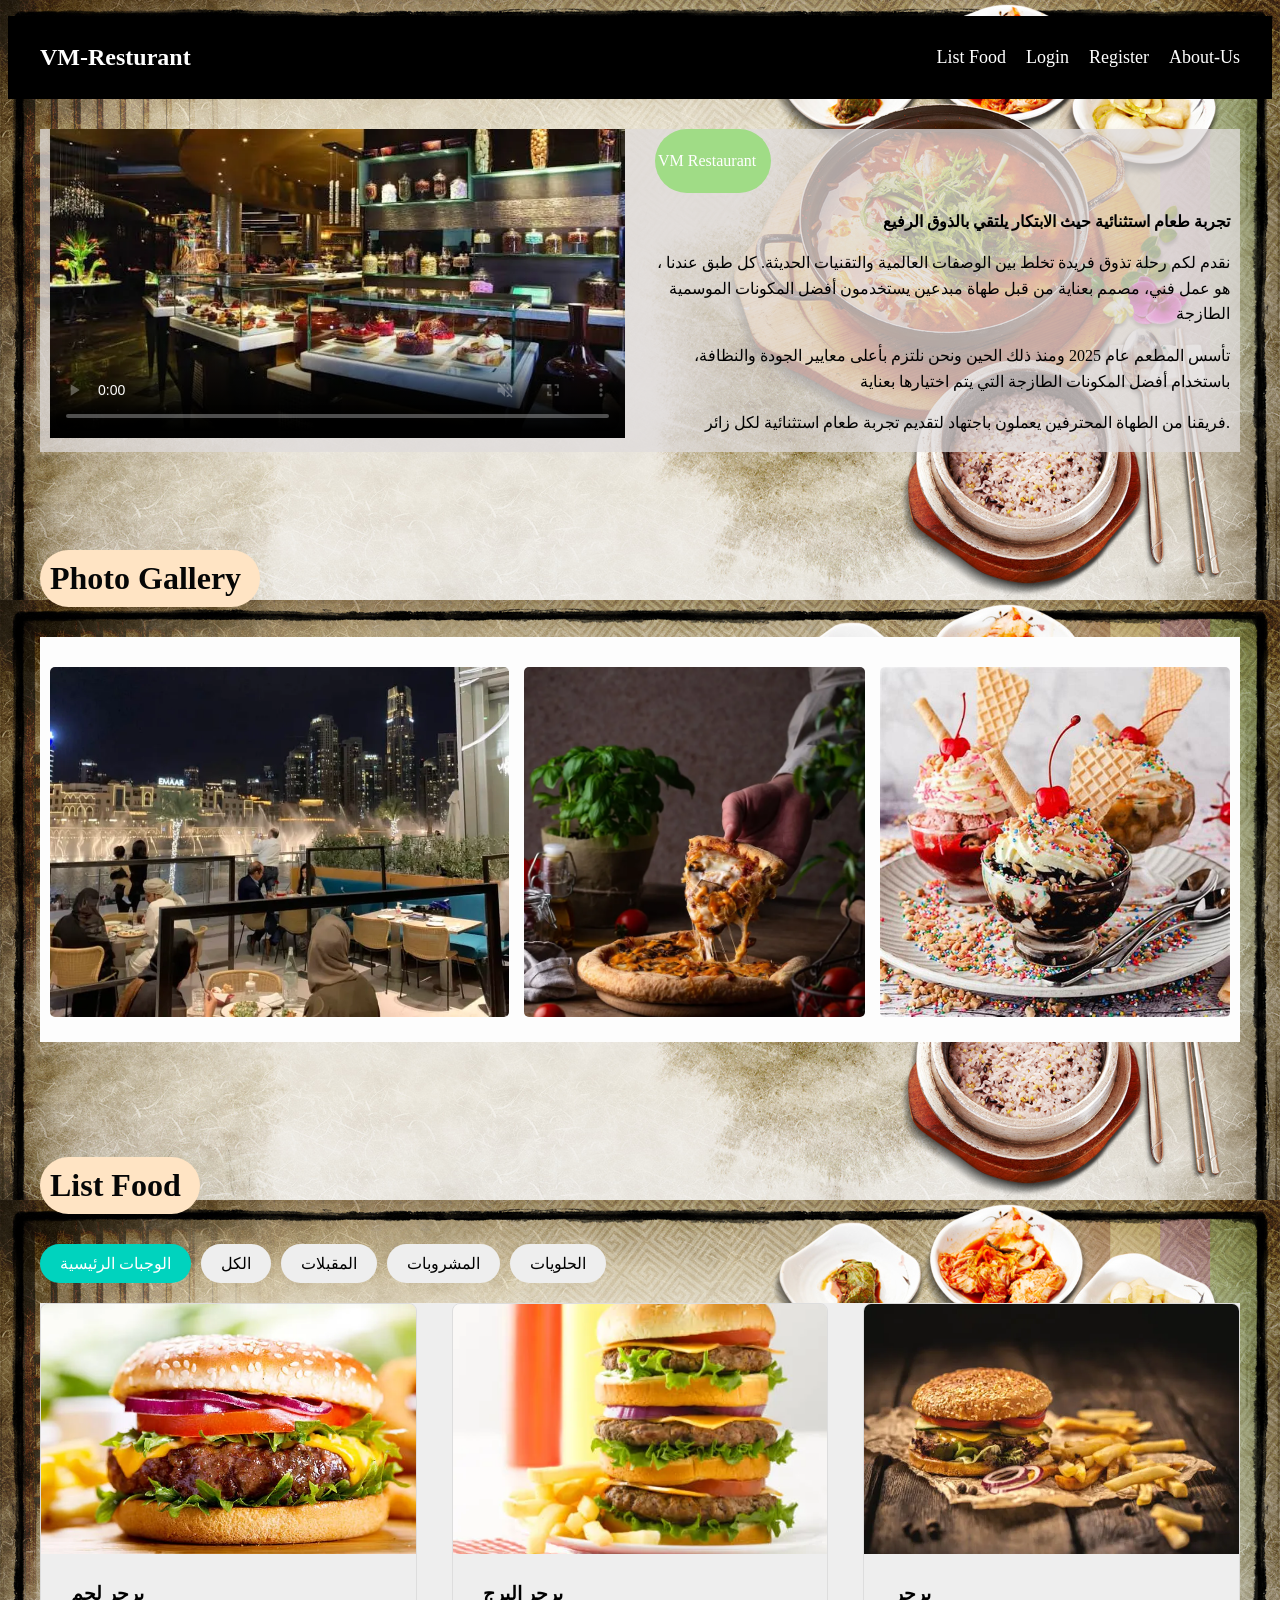
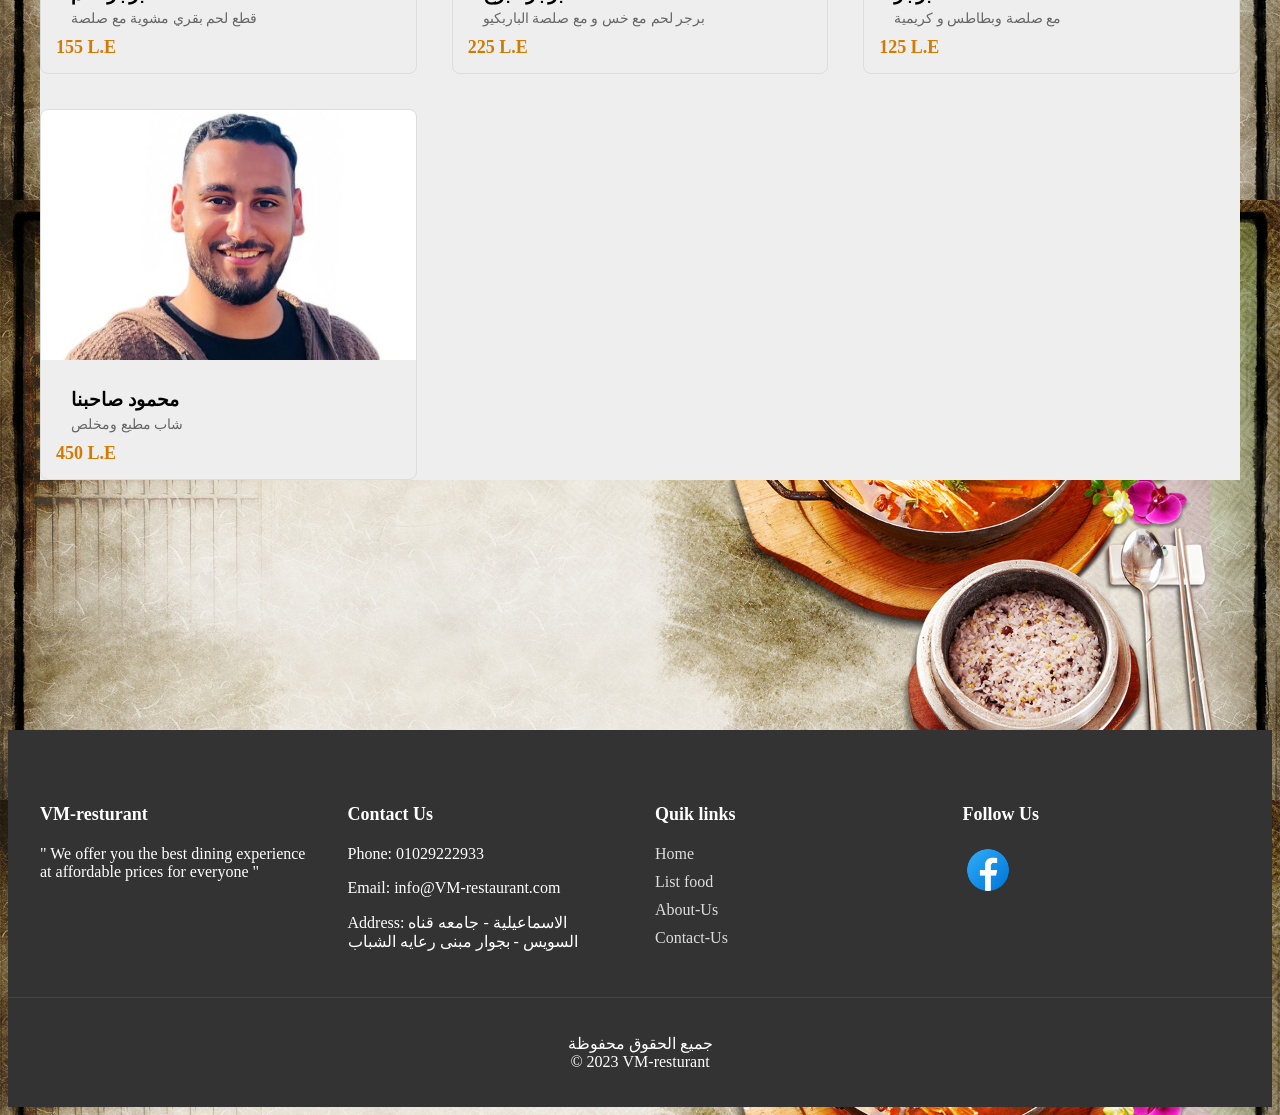
==== index.html @ 5b59d7ec "Add files via upload" ====
<!DOCTYPE html>
<html lang="ar">

<head>

    <meta charset="UTF-8">
    <meta name="viewport" content="width=device-width, initial-scale=1.0">
    <title>VM-Resturant - Home</title>
    <link rel="stylesheet" href="css/home.css">
    <link rel="shortcut icon" href="image/cm.jpg" type="image/x-icon">
</head>

<body>

    <p id="home"></p> <!--   اختصار للهوم  -->

    <nav class="navbar">
        <div class="nav-cont">

            <div class="logo">VM-Resturant</div>

            <ul class="links">
                <!-- <li><a href="#home">Home</a></li> -->
                <li><a href="#list">List Food</a></li>
                <li><a href="login.html">Login</a></li>
                <li><a href="register.html">Register</a></li>


                 <li><a href="detals.html">About-Us</a></li> 


            </ul>
        </div>
    </nav>

    <div class="about-container">

        <div class="about-content">

            <div class="about-video">

                <Video width="100%" controls poster="image/food.jpg" loop muted>
                    <source src="video/v2.mp4" type="video/mp4" title="Restaurant View">
                </Video>
            </div>

            <div class="about-text">




                <div class="name">
                    <p>VM Restaurant</p>
                </div>
                <p>
                    <b>
                        تجربة طعام استثنائية حيث الابتكار يلتقي بالذوق الرفيع

                    </b>
                </p>

                ، نقدم لكم رحلة تذوق فريدة تخلط بين الوصفات العالمية والتقنيات الحديثة. كل طبق عندنا هو عمل فني،
                مصمم بعناية من قبل طهاة مبدعين يستخدمون أفضل المكونات الموسمية الطازجة

                </p>

                تأسس المطعم عام 2025 ومنذ ذلك الحين ونحن نلتزم بأعلى معايير الجودة والنظافة، باستخدام أفضل المكونات
                الطازجة التي يتم اختيارها بعناية
                </p>

                <p>فريقنا من الطهاة المحترفين يعملون باجتهاد لتقديم تجربة طعام استثنائية لكل زائر.</p>



            </div>

        </div>
    </div>

    <br><br><br><br>


    <div>

    </div>
    <div class="about-photo">

            <h2 class="phototitel"> Photo Gallery</h2>

        <div class="Photo-Gallery">

                <div class="images">

                    <img src="image/nav.jpg" alt="صورة المطعم الداخلية" title="  لفيو في الداخل">
                    <img src="image/pizza1.jpg" alt="أحد أطباقنا" title=" احد اطباقنا">
                    <img src="image/ic2.jpg" alt="فريق العمل" title="   الحلويات">

                </div>
        </div>
    </div>





    <p id="list"></p>
    <!-- list shortcat  -->
    <br><br><br><br>


    <style>
        /* تنسيق عام */
    </style>
    </head>

    <body class="body1">
        <div class="menu-container">
            <h2 class="listtitel"> List Food </h2>

            <div class="category-tabs">
                <button class="category-btn active" onclick="filterMenu('main')">الوجبات الرئيسية</button>
                <button class="category-btn " onclick="filterMenu('all')">الكل</button>
                <button class="category-btn" onclick="filterMenu('appetizers')">المقبلات</button>
                <button class="category-btn" onclick="filterMenu('drinks')">المشروبات</button>
                <button class="category-btn" onclick="filterMenu('desserts')">الحلويات</button>
            </div>

            <div class="menu-cont">
                <!-- قسم الوجبات الرئيسية -->
                <div class="menu-category active" id="main">

                    <div class="menu-item">
                        <img src="image/p1.jpg" alt="برجر لحم">
                        <div class="item-info">
                            <h3>برجر لحم</h3>
                            <p> قطع لحم بقري مشوية مع صلصة </p>
                            <span class="price">155 L.E</span>

                        </div>
                    </div>

                    <div class="menu-item">
                        <img src="image/p2.jpg" alt=" ">
                        <div class="item-info">
                            <h3>برجر البرج</h3>
                            <p> برجر لحم مع خس و مع صلصة الباربكيو</p>
                            <span class="price"> 225 L.E </span>

                        </div>
                    </div>

                    <div class="menu-item">
                        <img src="image/p3.jpg" alt=" ">
                        <div class="item-info">
                            <h3>برجر </h3>
                            <p> مع صلصة وبطاطس و كريمية </p>
                            <span class="price">125 L.E</span>

                        </div>
                    </div>

                    <div class="menu-item">
                        <img src="image/hood.jpg" alt="حودا">
                        <div class="item-info">
                            <h3>محمود صاحبنا</h3>
                            <p>شاب مطيع ومخلص </p>
                            <span class="price">450 L.E</span>

                        </div>
                    </div>
                </div>


                <!-- قسم المقبلات -   -->
                <div class="menu-category" id="appetizers">
                    <div class="menu-item">
                        <img src="image/s1.jpg" alt="سلطة سيزر">
                        <div class="item-info">
                            <h3>سلطة </h3>
                            <p>خس روماني مع كروتون وصلصة </p>
                            <span class="price">45 L.E</span>

                        </div>
                    </div>



                    <div class="menu-item">
                        <img src="image/s2.jpg" alt="سلطه ">
                        <div class="item-info">
                            <h3>مكس سلطه</h3>
                            <p>بطيخ ونعناع ومش عارف الباقي</p>
                            <span class="price">45 L.E</span>

                        </div>
                    </div>

                    <div class="menu-item">
                        <img src="image/s3.jpg">
                        <div class="item-info">
                            <h3>سلطه فاكهه</h3>
                            <p>قطعم من الكيوي والتوت والفراوله الطازجه</p>
                            <span class="price">75 L.E</span>

                        </div>
                    </div>



                    <div class="menu-item">
                        <img src="image/c.jpg" alt=" ">
                        <div class="item-info">
                            <h3>شاورما </h3>
                            <p>شاورما لحم </p>
                            <span class="price">45 L.E</span>

                        </div>
                    </div>
                </div>

                <!-- قسم المشروبات -   -->
                <div class="menu-category" id="drinks">
                    <div class="menu-item">
                        <img src="image/orn.jpg" alt=" ">
                        <div class="item-info">
                            <h3>عصيرالبرتقال </h3>
                            <p>عصير برتقال فرش منعش</p>
                            <span class="price">35 L.E</span>

                        </div>
                    </div>

                    <div class="menu-item">
                        <img src="image/fra.jpg" alt="عصير فراولة">
                        <div class="item-info">
                            <h3>عصير فراولة</h3>
                            <p>طبيعي بدون إضافات صناعية</p>
                            <span class="price">35 L.E</span>

                        </div>
                    </div>

                    <div class="menu-item">
                        <img src="image/fra3.jpg" alt="قهوة عربية">
                        <div class="item-info">
                            <h3>قهوة عربية</h3>
                            <p>بالهيل والزعفران</p>
                            <span class="price">25 L.E</span>

                        </div>
                    </div>

                    <div class="menu-item">
                        <img src="image/fra1.jpg" alt="مشروب سموثي أفوكاد وكاكاو">
                        <div class="item-info">
                            <h3>مشروب سموثي أفوكادو</h3>
                            <p>مع الموز والكاكاو والعسل</p>
                            <span class="price">75 L.E</span>

                        </div>
                    </div>

                    <div class="menu-item">
                        <img src="image/fra2.jpg" alt=" عصير مانجو">
                        <div class="item-info">
                            <h3>عصير مانجو</h3>
                            <p>فرش ومنعش %100</p>
                            <span class="price">35 L.E</span>

                        </div>
                    </div>
                </div>

                <!-- قسم الحلويات  -->
                <div class="menu-category" id="desserts">
                    <div class="menu-item">
                        <img src="image/cakf.jpg" alt="تشيز كيك">
                        <div class="item-info">
                            <h3>تشيز كيك بالفراوله</h3>
                            <p>ةمع طبقة فراوله طازج</p>
                            <span class="price">45 L.E</span>

                        </div>
                    </div>

                    <div class="menu-item">
                        <img src="image/caksh.jpg" alt="تشيز كيك شوكولاتة">
                        <div class="item-info">
                            <h3>بال كيك شوكولاتة</h3>
                            <p> مع كريمة فانيليا</p>
                            <span class="price">45 L.E</span>

                        </div>
                    </div>

                    <div class="menu-item">
                        <img src="image/ic2.jpg" alt=" آيس كريم">
                        <div class="item-info">
                            <h3>ايس كريم</h3>
                            <p>مع عسل وكرز</p>
                            <span class="price">65 L.E</span>

                        </div>
                    </div>

                    <div class="menu-item">
                        <img src="image/ic.jpg" alt="آيس كريم">
                        <div class="item-info">
                            <h3>آيس كريم منزلي</h3>
                            <p>3 نكهات (فانيليا، شوكولاتة، فراولة)</p>
                            <span class="price">55 L.E</span>

                        </div>
                    </div>
                </div>
            </div>
        </div>

        <script>
            function filterMenu(category) {
                // إخفاء جميع الأقسام
                document.querySelectorAll('.menu-category').forEach(section => {
                    section.classList.remove('active');
                });

                // إزالة التنشيط من جميع الأزرار
                document.querySelectorAll('.category-btn').forEach(btn => {
                    btn.classList.remove('active');
                });

                // تنشيط الزر المحدد
                event.currentTarget.classList.add('active');

                // إظهار القسم المحدد
                if (category === 'all') {
                    document.querySelectorAll('.menu-category').forEach(section => {
                        section.classList.add('active');
                    });
                } else {
                    document.getElementById(category).classList.add('active');
                }
            }
        </script>
        <br><br>




        <br><br><br><br><br><br><br><br><br><br><br>


        <p id="contact"></p>


        <footer class="footer">

            <div class="footer-container">

                <div class="footer-section">

                    <h4>VM-resturant</h4>
                    <p>" We offer you the best dining experience at affordable prices for everyone "</p>
                </div>

                <div class="footer-section">

                    <h4>Contact Us</h4>
                    <p>Phone: 01029222933</p>
                    <p>Email: info@VM-restaurant.com</p>
                    <p>Address: الاسماعيلية - جامعه قناه السويس - بجوار مبنى رعايه الشباب</p>

                </div>


                <div class="footer-section">
                    <h4>Quik links</h4>
                    <ul>
                        <li><a href="#home">Home</a></li>
                        <li><a href="#list">List food</a></li>
                        <li><a href="detals.html">About-Us</a></li>
                        <li><a href="#">Contact-Us</a></li>
                    </ul>
                </div>


                <div class="footer-section">

                    <h4>Follow Us</h4>

                    <div class="social-icons">
                        <a href="https://www.facebook.com/share/1E9394icYe/?mibextid=wwXIfr"><img
                                src="image/facebook-icon.png" alt="فيسبوك"></a>

                        <!-- <img src="image/qrcode.png" alt="Qr code" > -->
                    </div>


                </div>


            </div>


            <div class="copyright">
                <p>جميع الحقوق محفوظة <br>
                    &copy; 2023 VM-resturant </p>
            </div>


        </footer>




    </body>

</html>
---- css/home.css ----
/* navbar style  */

        body {
            background-image: url(../image/back.jpg);
            background-repeat: repeat;
            background-size: contain;
        }

        .navbar {
            /* background-image: url(../image/nav.jpg);
            /* background-repeat: no-repeat;
            background-size: cover; */

            background-color: #000000;
            color: white;
            padding: 15px 0;
            position: sticky;
            top: 0;
            z-index: 100;
        }

        .nav-cont {

            display: flex;
            justify-content: space-between;
            align-items: center;
            max-width: 1200px;
            margin: 0 auto;
            padding: 0 20px;
        }

        .logo {
            font-size: 24px;
            font-weight: bold;
            text-align: left;
        }

        .links {
            display: flex;
            list-style: none;
        }

        .links li {
            margin-left: 20px;
        }

        .links a {
            color: rgb(255, 255, 255);
            text-decoration: none;
            font-size: 18px;
        }

        .links a:hover {
            text-decoration: underline;
            color: rgb(72, 255, 0);
        }



        /* home style mid  */

        .name {
            max-width: 110px;
            padding: 3px;
            border-radius: 60px;
            background-color: #a0dc86;
            color: #ffffff;
            text-align: left;
        }


        .phototitel {
            font-size: xx-large;
            color: #050606;
            margin-bottom: 30px;
            background-color: bisque;
            max-width: 200px;
            padding: 10px;
            border-radius: 30px;

        }

        .about-container {
            max-width: 1200px;
            margin: 0 auto;
            padding: 0 20px;
        }

        .about-content {
            padding: 0 10px;
            background-color: #dfdbdbbe;
            display: flex;
            gap: 30px;
            margin-top: 30px;
        }


        .about-video {
            flex: 1;
        }

        .about-text {
            flex: 1;
            line-height: 1.6;
            text-align: right;
        }

        .about-photo {
            max-width: 1200px;
            margin: 0 auto;
            padding: 0 20px;

        }

        .Photo-Gallery {
            background-color: #fdfdfd;
            padding: 10px 10px;
        }


        .images {
            display: flex;
            grid-template-columns: repeat(auto-fill, minmax(250px, 1fr));
            gap: 15px;
            margin-top: 5px;
            padding: 15px 0;
        }

        .images img {
            width: 100%;
            height: 0350px;
            object-fit: cover;
            border-radius: 5px;
        }



        /* list food  */
        /*  تنسيق أزرار التصنيفات */

        .category-tabs {
            display: flex;
            margin-bottom: 20px;
            flex-wrap: wrap;
            gap: 10px;
        }

        .category-btn {
            padding: 10px 20px;
            background: #eee;
            border: none;
            border-radius: 20px;
            cursor: pointer;
            font-size: 16px;
            transition: all 0.3s;
        }

        .category-btn.active,
        .category-btn:hover {
            background: #00d3be;
            color: white;
        }

        /* تنسيق عناصر القائمة */
        .listtitel {
            font-size: xx-large;
            color: #050606;
            margin-bottom: 30px;
            background-color: bisque;
            max-width: 140px;
            padding: 10px;
            border-radius: 30px;
        }

        .menu-container {
            max-width: 1200px;
            margin: 0 auto;
            padding: 0 20px;
        }

        .menu-cont {
            background-color: #eee;
            gap: 35px;
        }

        .menu-category {
            display: none;
        }

        .menu-category.active {
            display: grid;
            grid-template-columns: repeat(auto-fill, minmax(300px, 2fr));
            gap: 35px;
        }

        .menu-item {

            border: 1px solid #ddd;
            border-radius: 8px;
            overflow: hidden;
            transition: transform 0.3s;
        }

        .menu-item:hover {
            transform: translateY(-5px);
            box-shadow: 0 5px 15px rgba(0, 0, 0, 0.1);
        }

        .menu-item img {
            width: 100%;
            height: 250px;
            object-fit: cover;

        }

        .item-info {
            padding: 15px;
        }

        .item-info h3 {
            margin: 10px 15px 5px;

        }

        .item-info p {
            margin: 0 15px 10px;
            color: #666;
            font-size: 14px;
        }

        .price {
            font-weight: bold;
            color: #d37b00;
            font-size: 18px;
        }


        /* footer style  */

        .footer {
            background-color: #333;
            color: white;
            padding: 50px 0 0;
        }

        .footer-container {
            max-width: 1200px;
            margin: 0 auto;
            padding: 0 20px;
            display: grid;
            grid-template-columns: repeat(auto-fit, minmax(200px, 1fr));
            gap: 30px;
        }

        .footer-section h4 {
            margin-bottom: 20px;
            font-size: 18px;
        }

        .footer-section ul {
            list-style: none;
            padding: 0;
        }

        .footer-section ul li {
            margin-bottom: 10px;
        }

        .footer-section ul li a {
            color: #ddd;
            text-decoration: none;
        }

        .footer-section ul li a:hover {
            color: #e67e22;
        }

        .social-icons {
            display: flex;
            gap: 25px;
        }

        .social-icons img {
            width: 50px;

        }

        .copyright {
            text-align: center;
            padding: 20px 0;
            margin-top: 30px;
            border-top: 1px solid #444;
        }
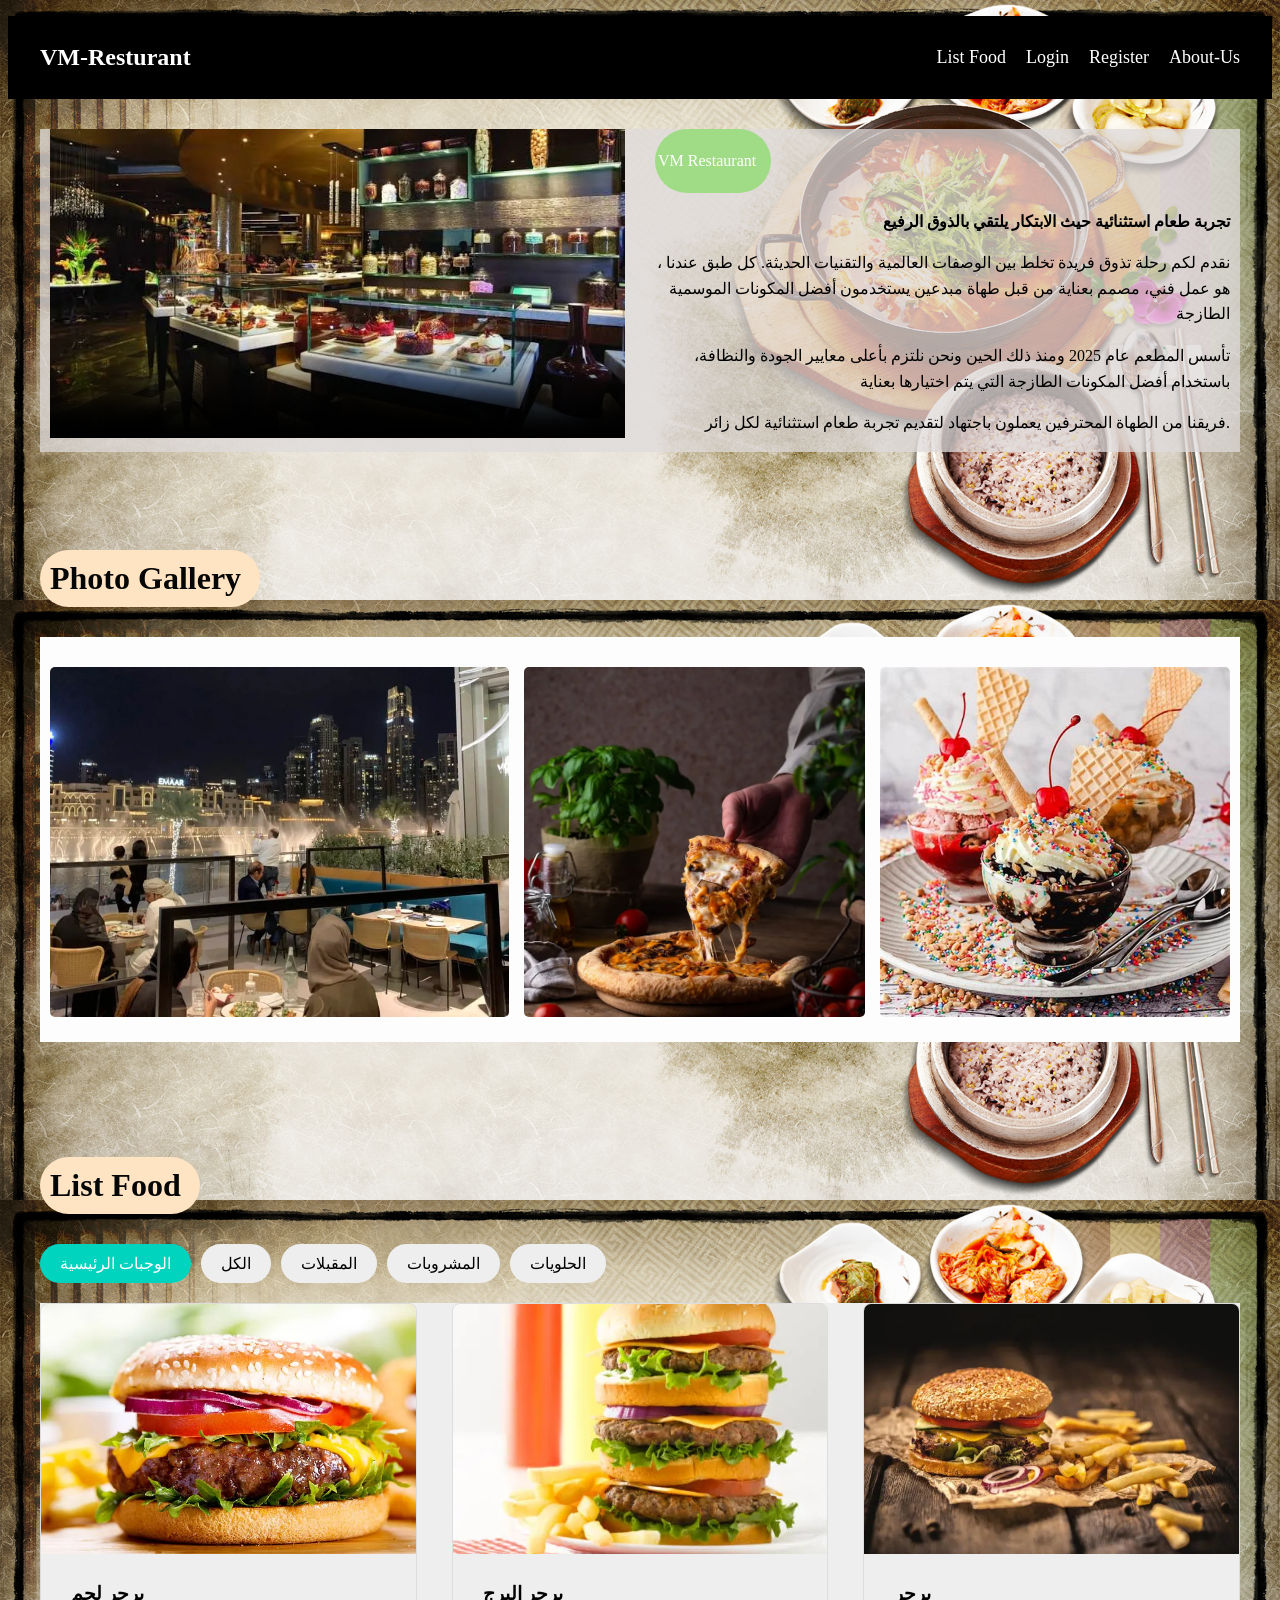
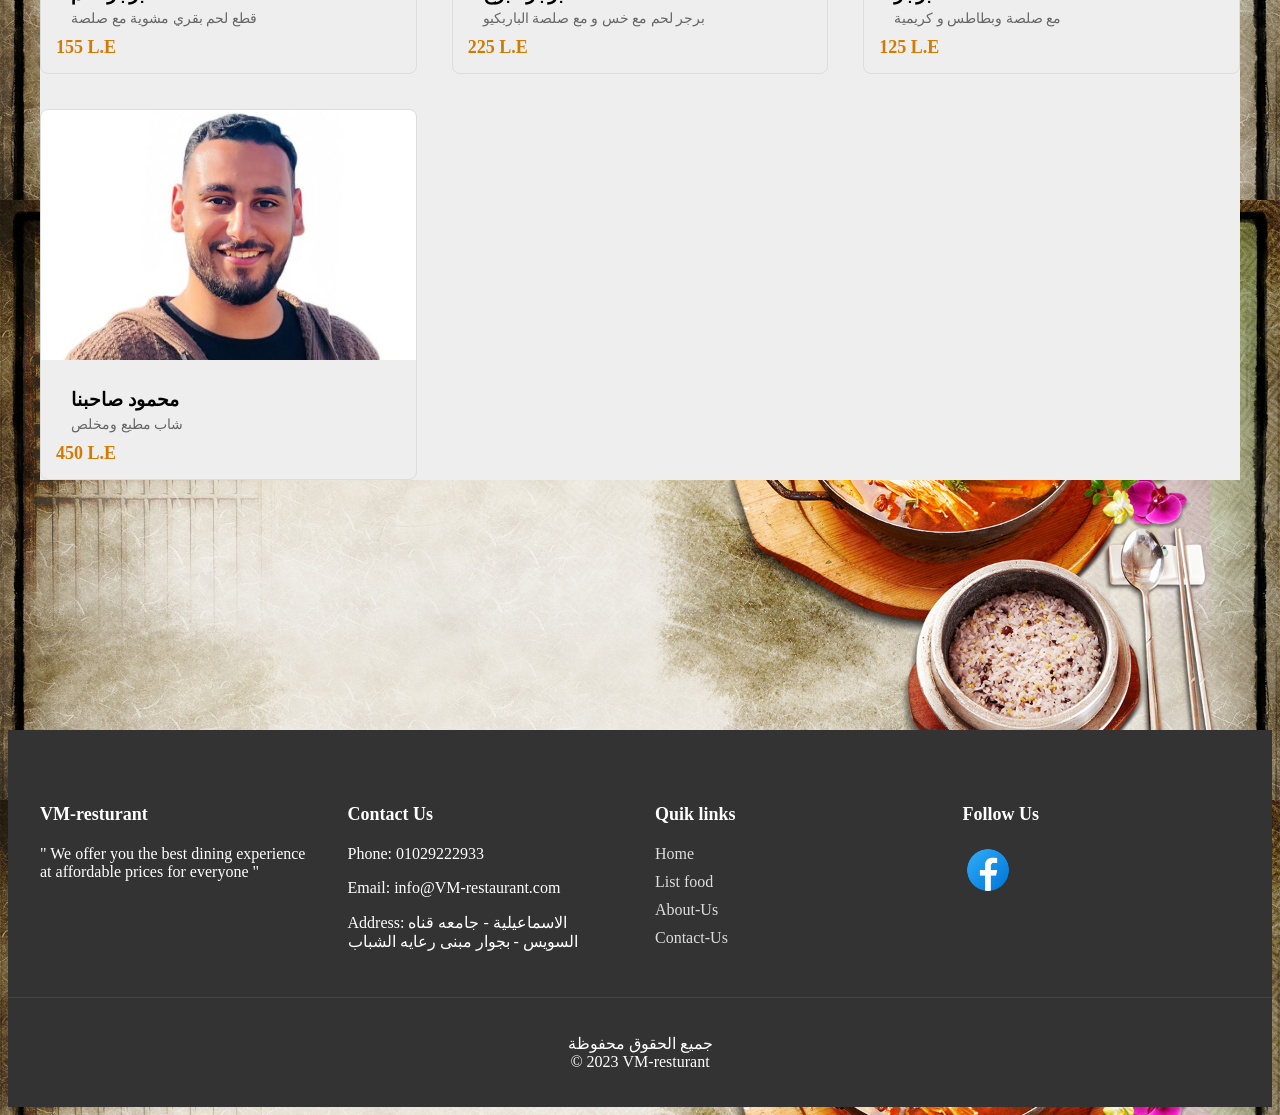
==== commit e2353af3: "Update index.html" ====
--- a/index.html
+++ b/index.html
@@ -20,15 +20,12 @@
             <div class="logo">VM-Resturant</div>
 
             <ul class="links">
-                <!-- <li><a href="#home">Home</a></li> -->
+                
                 <li><a href="#list">List Food</a></li>
                 <li><a href="login.html">Login</a></li>
                 <li><a href="register.html">Register</a></li>
-
-
                  <li><a href="detals.html">About-Us</a></li> 
-
-
+                
             </ul>
         </div>
     </nav>
@@ -45,9 +42,6 @@
             </div>
 
             <div class="about-text">
-
-
-
 
                 <div class="name">
                     <p>VM Restaurant</p>
@@ -391,7 +385,6 @@
                         <a href="https://www.facebook.com/share/1E9394icYe/?mibextid=wwXIfr"><img
                                 src="image/facebook-icon.png" alt="فيسبوك"></a>
 
-                        <!-- <img src="image/qrcode.png" alt="Qr code" > -->
                     </div>
 
 
@@ -414,4 +407,4 @@
 
     </body>
 
-</html>+</html>
